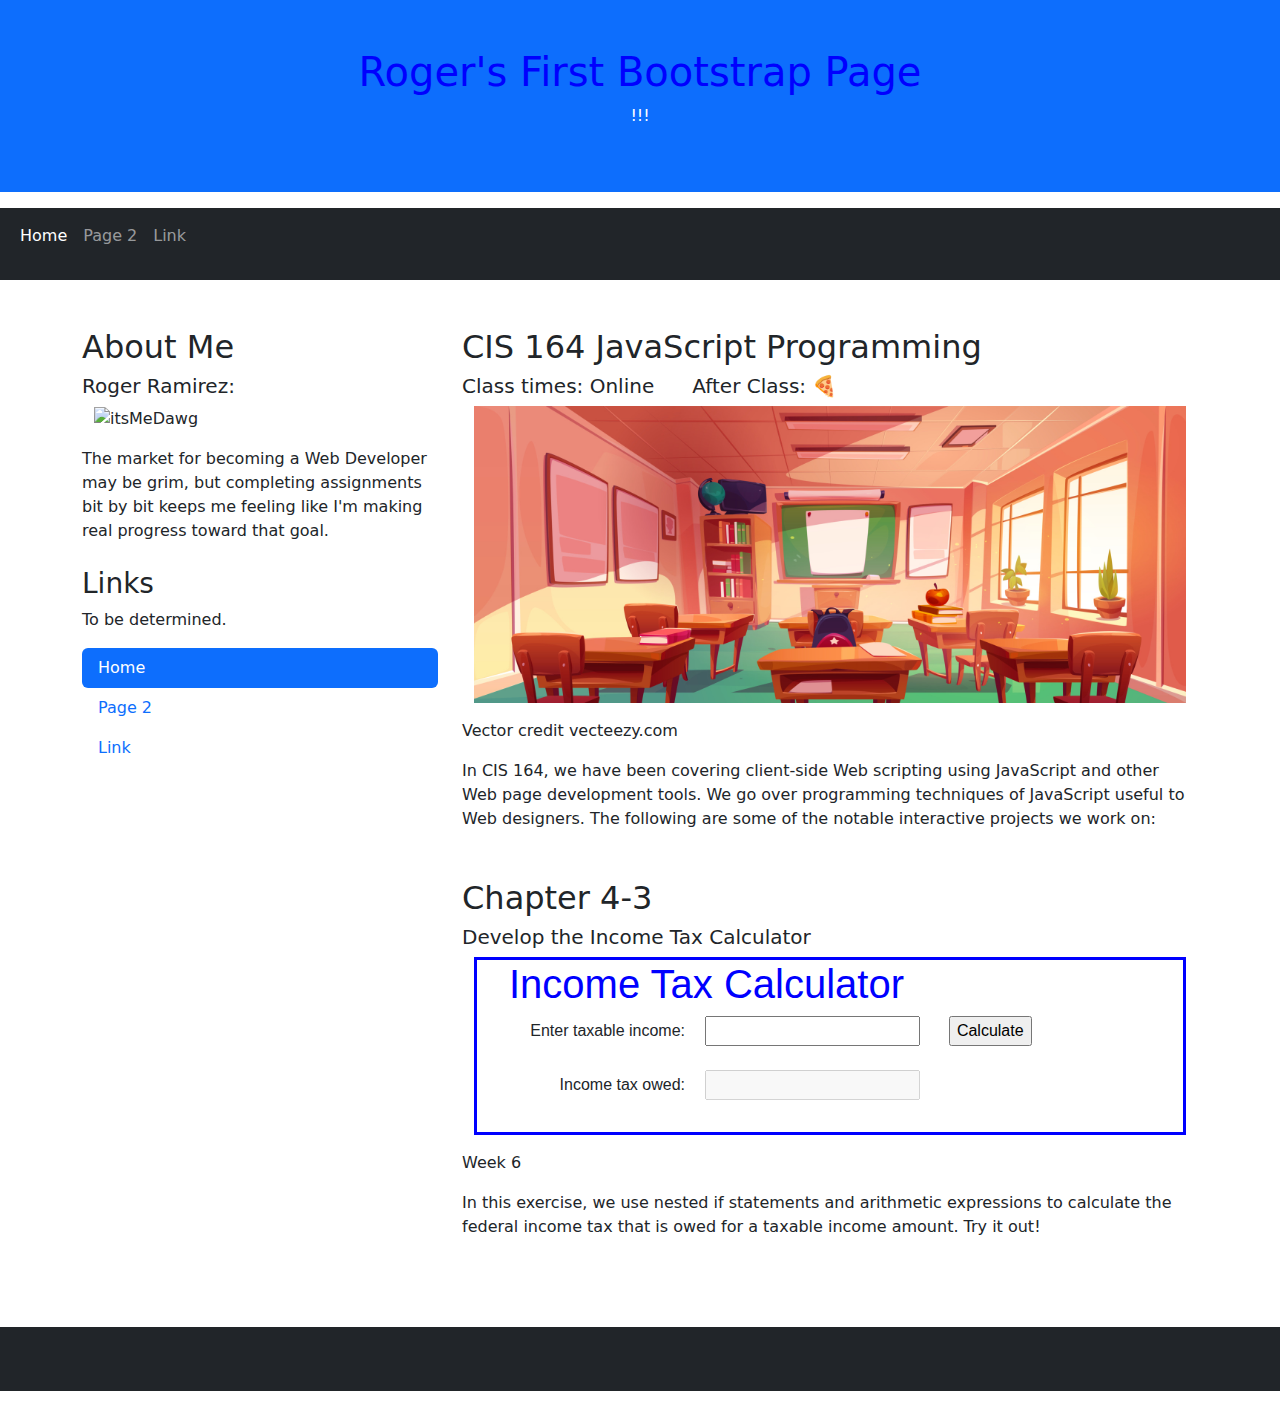
==== index.html @ a4a8b1ec "Update index.html" ====
<!DOCTYPE html>
<html lang="en">
<head>
  <title>Bootstrap 5 Website Example</title>
  <meta charset="utf-8">
  <meta name="viewport" content="width=device-width, initial-scale=1">
  <link href="https://cdn.jsdelivr.net/npm/bootstrap@5.3.3/dist/css/bootstrap.min.css" rel="stylesheet">
  <script src="https://cdn.jsdelivr.net/npm/bootstrap@5.3.3/dist/js/bootstrap.bundle.min.js"></script>
  <link rel="stylesheet" href="calculate_tax_copy.css">
  <style>
    .fakeimg {
      height: 200px;
      background: #aaa;
    }
  </style>
</head>
<body>
  <!-- Title Header -->
  <div class="p-5 bg-primary text-white text-center" id="titleWhite">
    <h1 class="whiteText">Roger's First Bootstrap Page</h1>
    <p>!!!</p>
  </div>

  <!-- Navbar -->
  <nav class="navbar navbar-expand-sm bg-dark navbar-dark">
    <div class="container-fluid">
      <ul class="navbar-nav">
        <li class="nav-item">
          <a class="nav-link active" href="index.html">Home</a>
        </li>
        <li class="nav-item">
          <a class="nav-link" href="expandCollapse.html">Page 2</a>
        </li>
        <li class="nav-item">
          <a class="nav-link" href="#">Link</a>
        </li>
      </ul>
    </div>
  </nav>

  <!-- Main Container -->
  <div class="container mt-5">
    <div class="row">
      <!-- Left Side About Me -->
      <div class="col-sm-4">
        <h2>About Me</h2>
        <h5>Roger Ramirez:</h5>
        <div class="container-fluid">
          <img src="img_me.jpg" alt="itsMeDawg" class="img-fluid">
        </div>
        <p>The market for becoming a Web Developer may be grim, but completing assignments bit by bit keeps me feeling like I'm making real progress toward that goal.</p>

        <!-- Side Links -->
        <h3 class="mt-4">Links</h3>
        <p>To be determined.</p>
        <ul class=" nav nav-pills flex-column">
          <li class="nav-item">
            <a class="nav-link active" href="index.html">Home</a>
          </li>
          <li class="nav-item">
            <a class="nav-link" href="expandCollapse.html">Page 2</a>
          </li>
          <li class="nav-item">
            <a class="nav-link" href="#">Link</a>
          </li>
        </ul>
        <hr class="d-sm-none">
      </div>

      <!-- Right Side Content -->
      <div class="col-sm-8">
        <h2>CIS 164 JavaScript Programming</h2>
        <h5>Class times: Online &nbsp;&nbsp;&nbsp;&nbsp; After Class: 🍕</h5>
        <div class="container-fluid">
          <img src="vecteezy_school-classroom-with-green-chalkboard_13133818.jpg" alt="guy sitting" class="img-fluid">
        </div>
        <p>Vector credit vecteezy.com</p>
        <p>In CIS 164, we have been covering client-side Web scripting using JavaScript and other Web page development tools. We go over programming techniques of JavaScript useful to Web designers. The following are some of the notable interactive projects we work on:</p>

        <!-- Income Tax Calculator -->
        <h2 class="mt-5">Chapter 4-3</h2>
        <h5>Develop the Income Tax Calculator</h5>
        <div class="container-fluid">
          <div class="incomeTaxCalculator">
            <h1>Income Tax Calculator</h1>
            <div>
              <label>Enter taxable income:</label>
              <input type="text" id="income">
              <input type="button" value="Calculate" name="calculate" id="calculate">
            </div>
            <div>
              <label>Income tax owed:</label>
              <input type="text" id="tax" disabled>
            </div>
          </div>
        </div>
        <p>Week 6</p>
        <p>In this exercise, we use nested if statements and arithmetic expressions to calculate the federal income tax that is owed for a taxable income amount. Try it out!</p>
      </div>
    </div>
  </div>

  <!-- Footer -->
  <div class="mt-5 p-4 bg-dark text-white text-center">
    <p></p>
  </div>

  <script src="https://cdn.jsdelivr.net/npm/@popperjs/core@2.11.8/dist/umd/popper.min.js" integrity="sha384-I7E8VVD/ismYTF4hNIPjVp/Zjvgyol6VFvRkX/vR+Vc4jQkC+hVqc2pM8ODewa9r" crossorigin="anonymous"></script>
  <script src="https://cdn.jsdelivr.net/npm/bootstrap@5.3.3/dist/js/bootstrap.min.js" integrity="sha384-0pUGZvbkm6XF6gxjEnlmuGrJXVbNuzT9qBBavbLwCsOGabYfZo0T0to5eqruptLy" crossorigin="anonymous"></script>
  <script src="calculate_tax_copy.js"></script>
</body>
</html>
---- calculate_tax_copy.css ----
.incomeTaxCalculator {
    font-family: Arial, Helvetica, sans-serif;
    background-color: white;
    margin: 0 auto;
    width: 100%;
    border: 3px solid blue;
    padding: 0 2em 1em;
}
h1 {
    color: blue;
}
div {
    margin-bottom: 1em;
}
label {
    display: inline-block;
    width: 11em;
    text-align: right;
}
input {
    margin-left: 1em;
    margin-right: 0.5em;
}
span {
    color: red;
}

/*div that's the 2nd child of its parent element (main) */
div:nth-child(2) {
    margin-bottom: 1.5em;
}
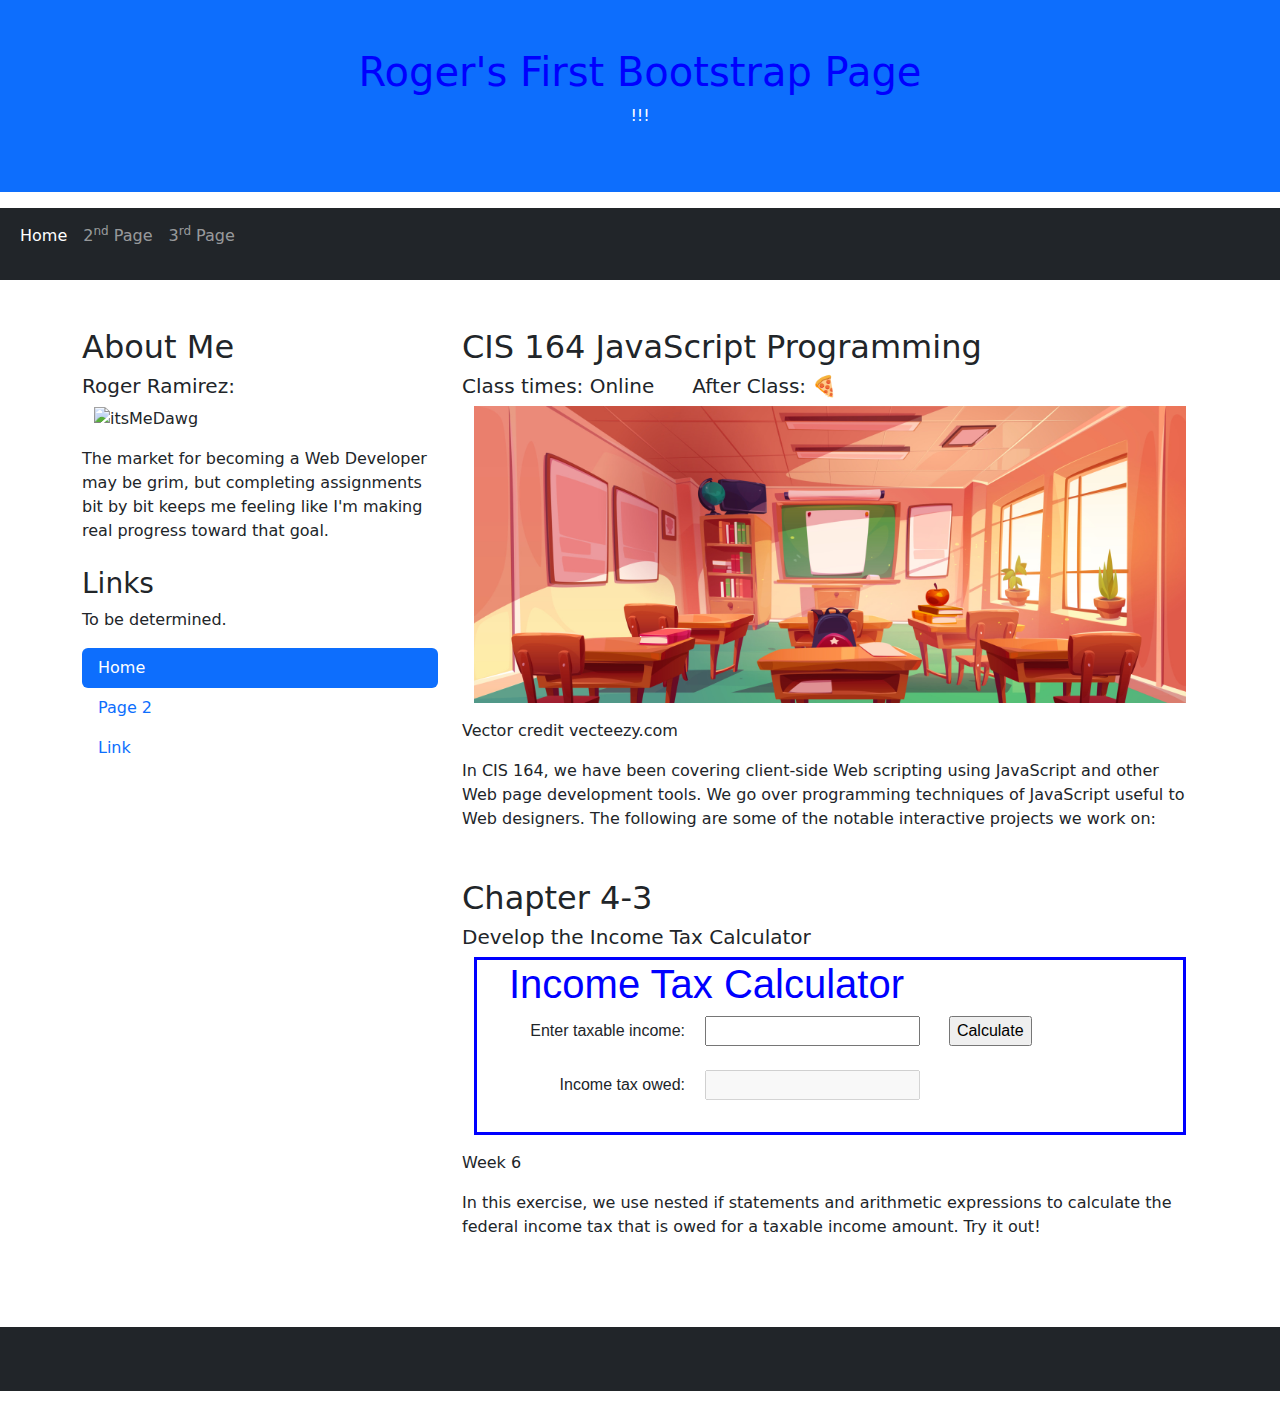
==== commit 69a48624: "Update index.html" ====
--- a/index.html
+++ b/index.html
@@ -29,10 +29,10 @@
           <a class="nav-link active" href="index.html">Home</a>
         </li>
         <li class="nav-item">
-          <a class="nav-link" href="expandCollapse.html">Page 2</a>
+          <a class="nav-link" href="expandCollapse.html">2<sup>nd</sup> Page </a>
         </li>
         <li class="nav-item">
-          <a class="nav-link" href="#">Link</a>
+          <a class="nav-link" href="#">3<sup>rd</sup> Page </a>
         </li>
       </ul>
     </div>
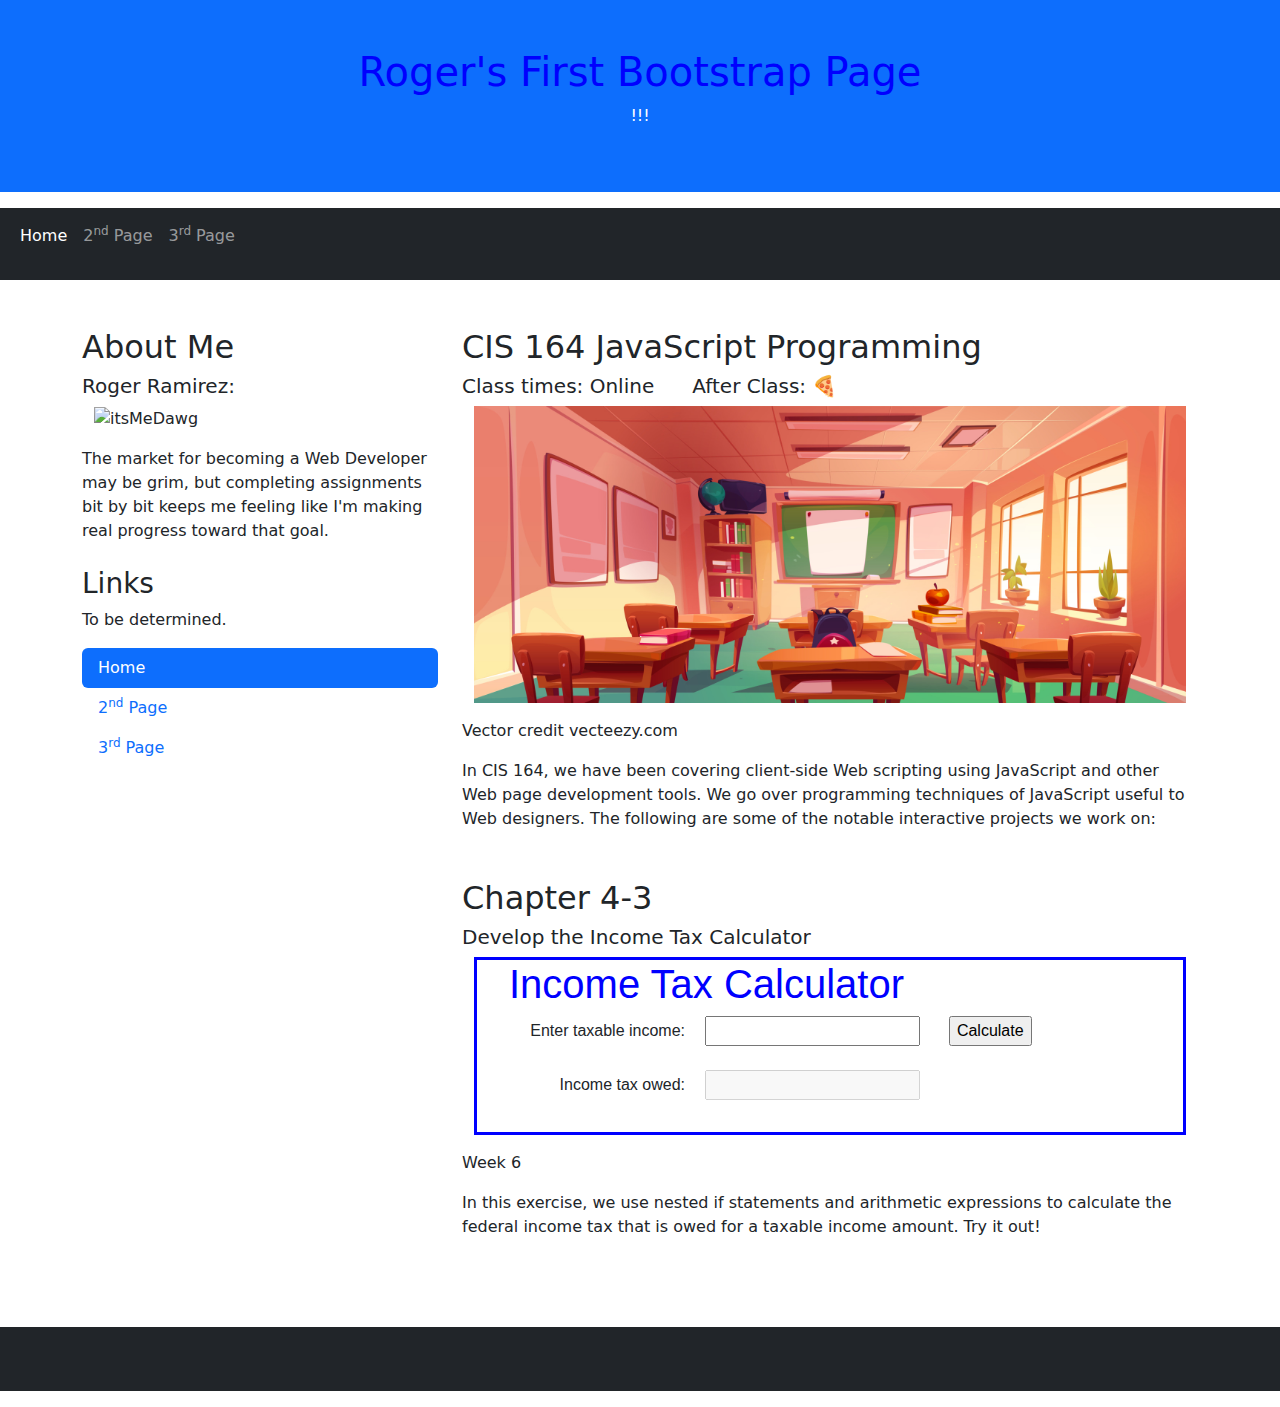
==== commit 111dbf77: "Update index.html" ====
--- a/index.html
+++ b/index.html
@@ -58,10 +58,10 @@
             <a class="nav-link active" href="index.html">Home</a>
           </li>
           <li class="nav-item">
-            <a class="nav-link" href="expandCollapse.html">Page 2</a>
+            <a class="nav-link" href="expandCollapse.html">2<sup>nd</sup> Page </a>
           </li>
           <li class="nav-item">
-            <a class="nav-link" href="#">Link</a>
+            <a class="nav-link" href="#">3<sup>rd</sup> Page </a>
           </li>
         </ul>
         <hr class="d-sm-none">
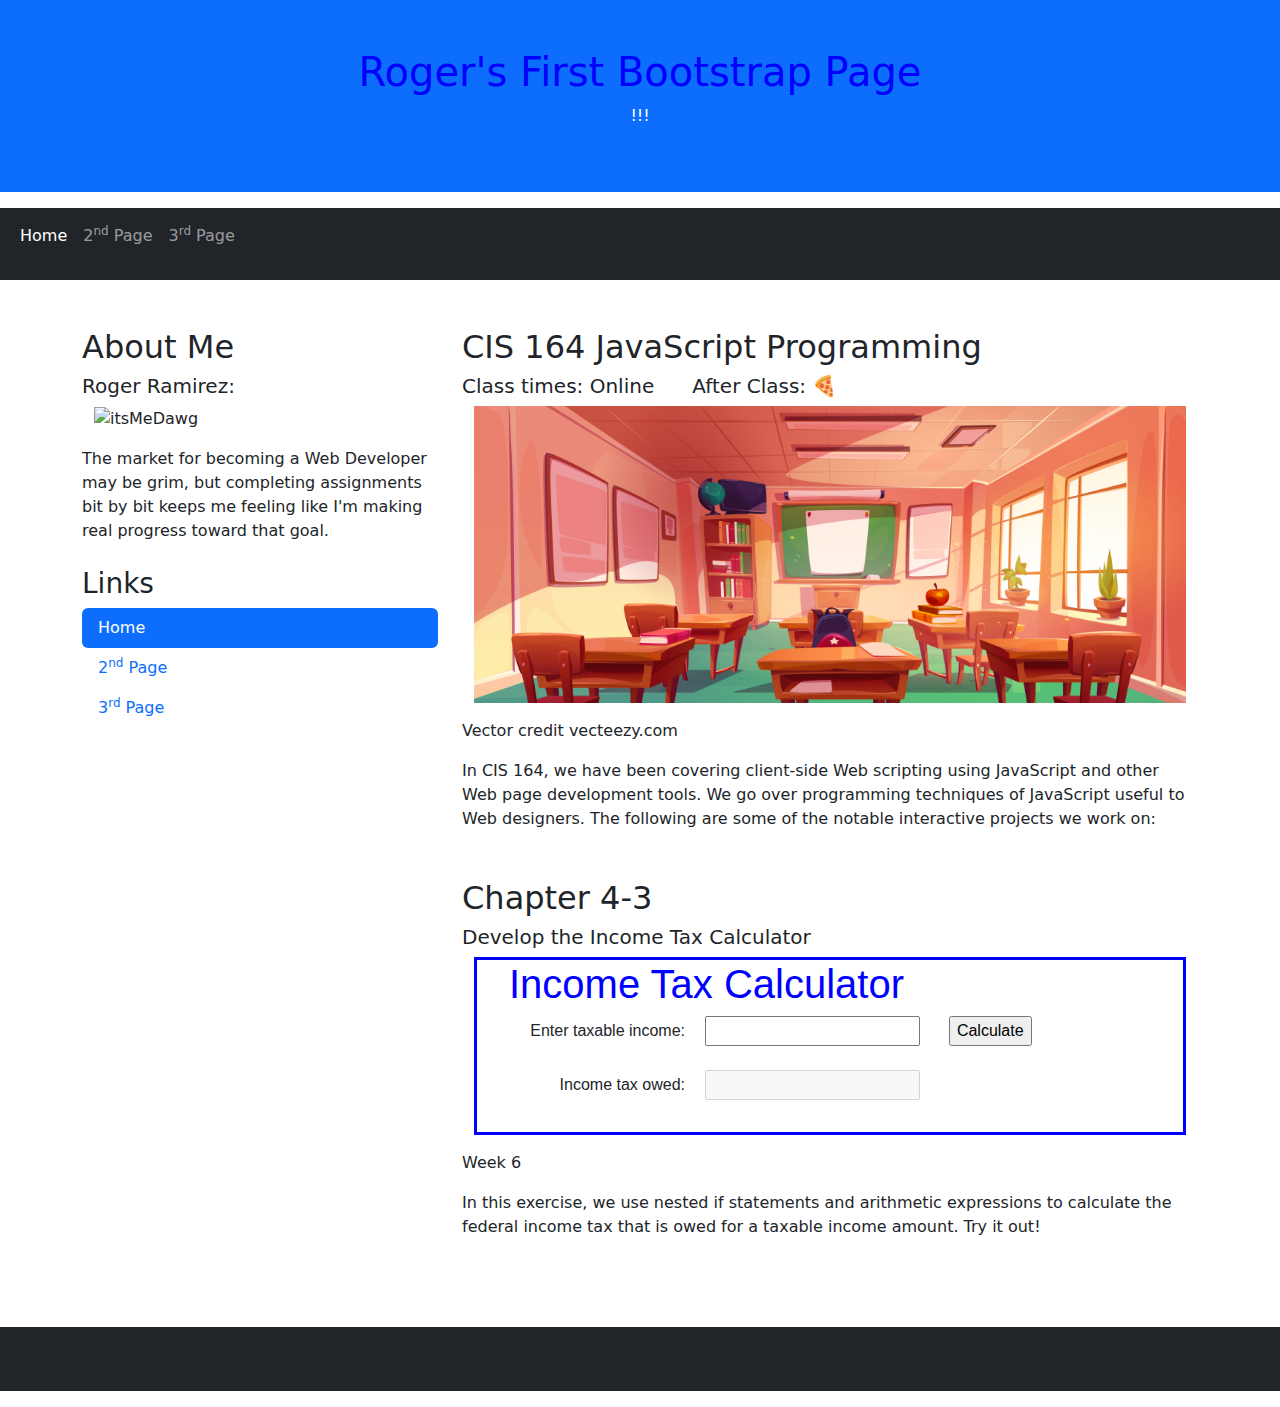
==== commit 145ddaaf: "Update index.html" ====
--- a/index.html
+++ b/index.html
@@ -52,7 +52,7 @@
 
         <!-- Side Links -->
         <h3 class="mt-4">Links</h3>
-        <p>To be determined.</p>
+<!--         <p>To be determined.</p> -->
         <ul class=" nav nav-pills flex-column">
           <li class="nav-item">
             <a class="nav-link active" href="index.html">Home</a>
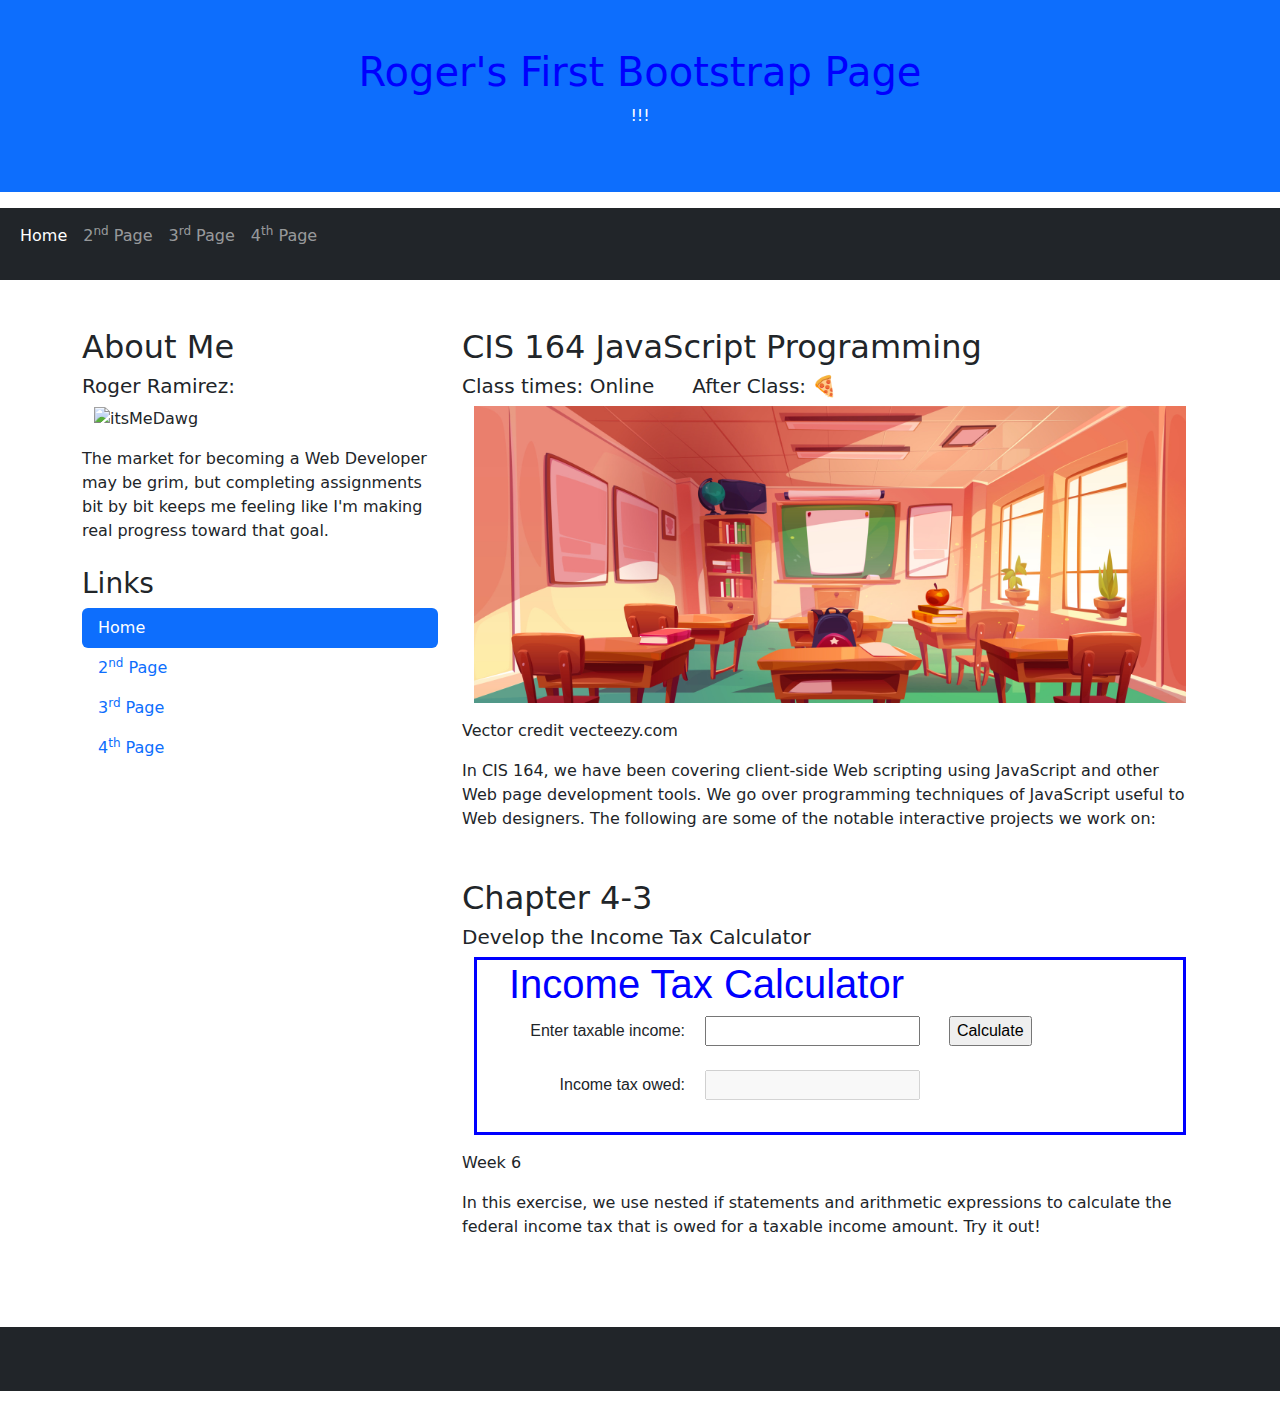
==== commit 76013cf5: "Update index.html" ====
--- a/index.html
+++ b/index.html
@@ -32,7 +32,10 @@
           <a class="nav-link" href="expandCollapse.html">2<sup>nd</sup> Page </a>
         </li>
         <li class="nav-item">
-          <a class="nav-link" href="#">3<sup>rd</sup> Page </a>
+          <a class="nav-link" href="image_gallery.html">3<sup>rd</sup> Page </a>
+        </li>
+        <li class="nav-item">
+          <a class="nav-link" href="image_swap.html">4<sup>th</sup> Page</a>
         </li>
       </ul>
     </div>
@@ -61,8 +64,11 @@
             <a class="nav-link" href="expandCollapse.html">2<sup>nd</sup> Page </a>
           </li>
           <li class="nav-item">
-            <a class="nav-link" href="#">3<sup>rd</sup> Page </a>
+            <a class="nav-link" href="image_gallery.html">3<sup>rd</sup> Page </a>
           </li>
+          <li class="nav-item">
+          <a class="nav-link" href="image_swap.html">4<sup>th</sup> Page</a>
+        </li>
         </ul>
         <hr class="d-sm-none">
       </div>
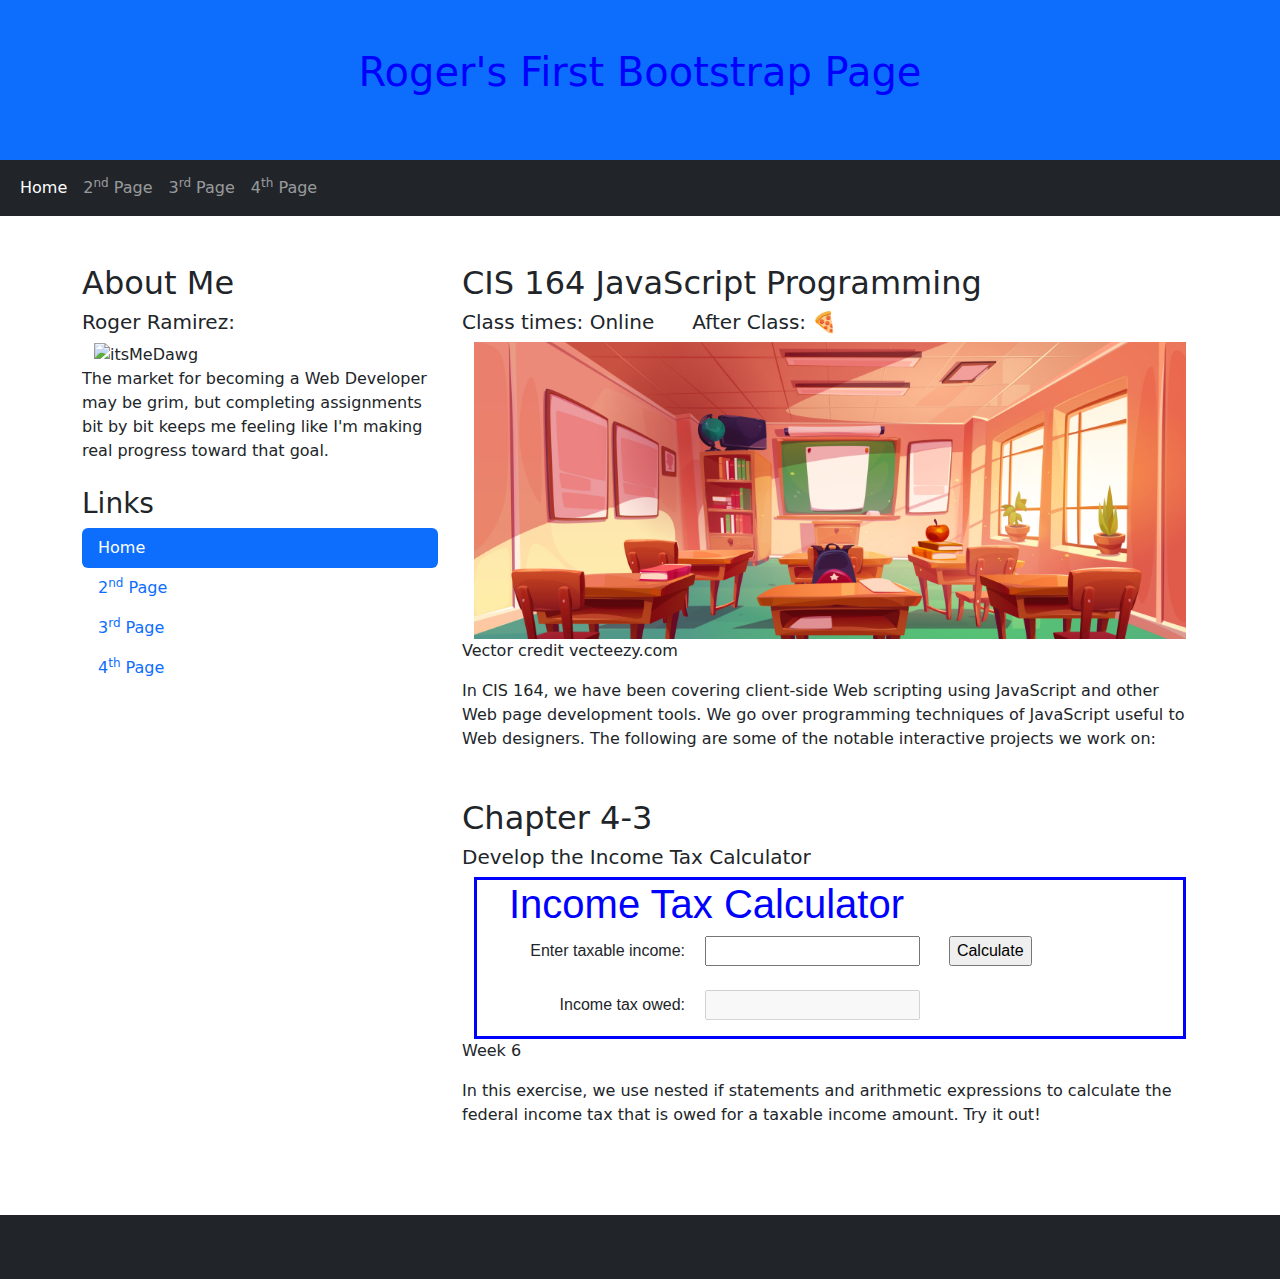
==== commit 431b5eae: "Update index.html" ====
--- a/index.html
+++ b/index.html
@@ -18,7 +18,7 @@
   <!-- Title Header -->
   <div class="p-5 bg-primary text-white text-center" id="titleWhite">
     <h1 class="whiteText">Roger's First Bootstrap Page</h1>
-    <p>!!!</p>
+    <p></p>
   </div>
 
   <!-- Navbar -->
--- a/calculate_tax_copy.css
+++ b/calculate_tax_copy.css
@@ -9,9 +9,9 @@
 h1 {
     color: blue;
 }
-div {
+/* div {
     margin-bottom: 1em;
-}
+} */
 label {
     display: inline-block;
     width: 11em;
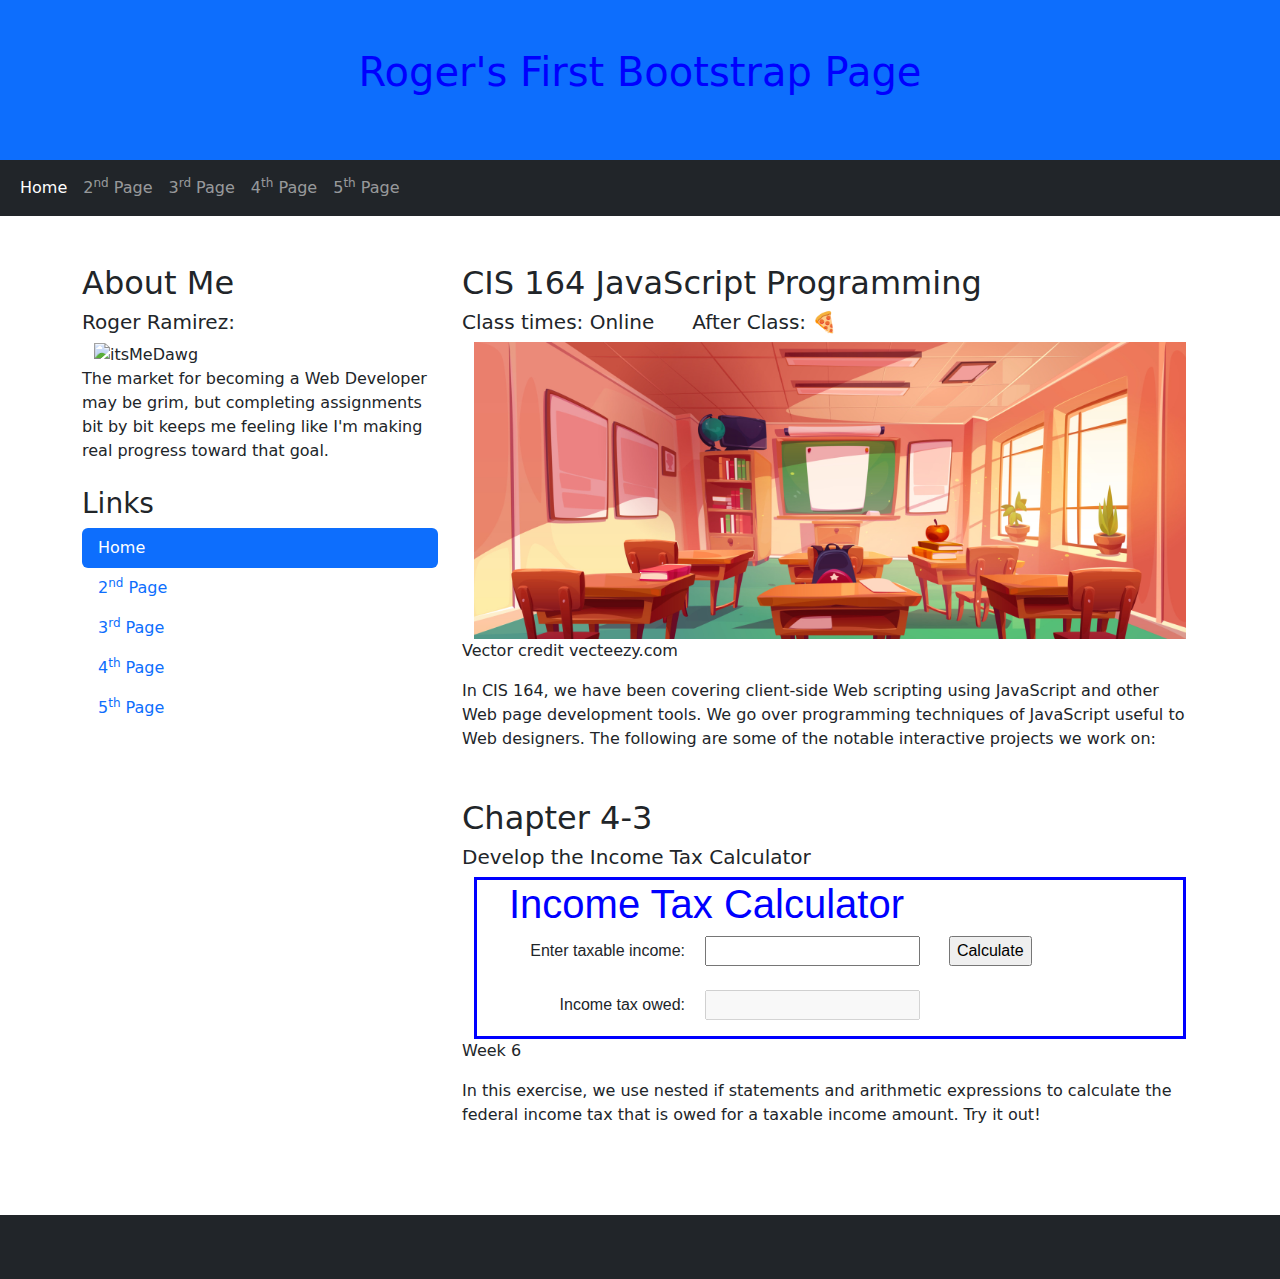
==== commit 9a7a39ce: "Update index.html" ====
--- a/index.html
+++ b/index.html
@@ -37,6 +37,9 @@
         <li class="nav-item">
           <a class="nav-link" href="image_swap.html">4<sup>th</sup> Page</a>
         </li>
+        <li class="nav-item">
+            <a class="nav-link" href="reservation.html">5<sup>th</sup> Page</a>
+        </li>
       </ul>
     </div>
   </nav>
@@ -69,6 +72,9 @@
           <li class="nav-item">
           <a class="nav-link" href="image_swap.html">4<sup>th</sup> Page</a>
         </li>
+        <li class="nav-item">
+            <a class="nav-link" href="reservation.html">5<sup>th</sup> Page</a>
+        </li>  
         </ul>
         <hr class="d-sm-none">
       </div>
